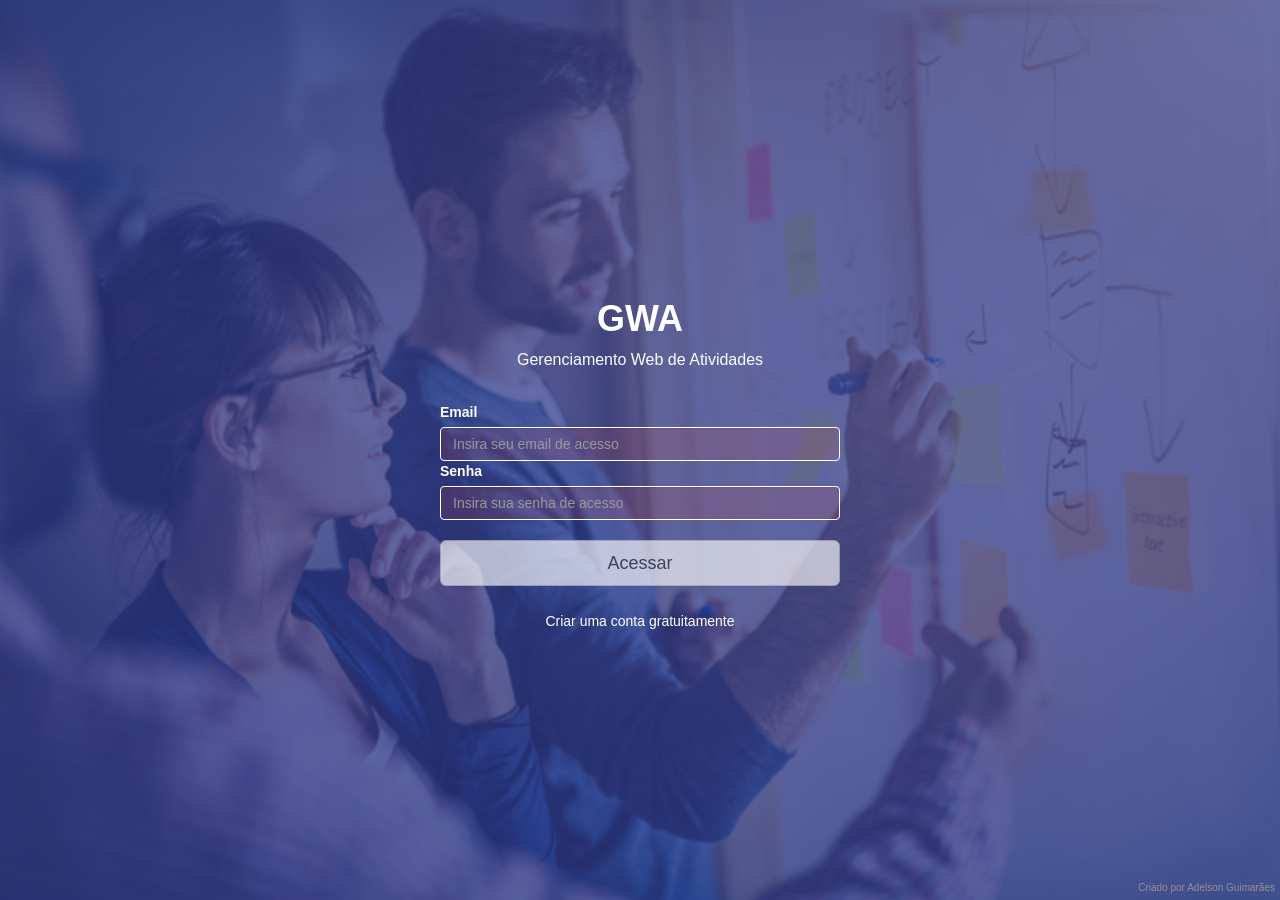
==== index.html @ f17deef1 "Adicionando envio de email com código de autorização para o usuário" ====
<!DOCTYPE html>
<html lang="pt-br" ng-app="wga">

<head>
    <meta charset="UTF-8">
    <meta name="viewport" content="width=device-width, initial-scale=1.0, maximum-scale=1.0, user-scalable=no" />
    <meta http-equiv="X-UA-Compatible" content="ie=edge">
    
    <meta property="og:locale" content="pt_BR">
    
    <meta property="og:url" content="https://www.adelsonguimaraes.com.br/incubus">
    
    <meta property="og:title" content="Incubus">
    <meta property="og:site_name" content="Incubus">
    
    <meta property="og:description" content="Sistema de Gestão de Consultoria de Vendas.">
    
    <meta property="og:image" content="https://www.adelsonguimaraes.com.br/incubus/libs/img/banner-consorcio.jpg">
    <meta property="og:image:type" content="image/jpeg">
    <meta property="og:image:width" content="800">
    <meta property="og:image:height" content="600">
    
    <!-- /** CASO SEJA UM SITE NORMAL **/ -->
    
    <meta property="og:type" content="website">

    <link rel="manifest" href="manifest.json">

    <base href="./">
    <title>GWA - Gerenciamento Web de Atividades</title>

    <!-- FavIcon -->
    <link rel="icon" href="favicon.ico" />

    <!-- Bootstrap -->
    <link href="libs/css/bootstrap/bootstrap.min.css" rel="stylesheet">
    <link rel="stylesheet" href="libs/css/unicorn-ui/buttons.css">
    <link rel="stylesheet" href="libs/css/bootstrap-datetimepicker/bootstrap-datetimepicker.min.css">
    
    <link href='libs/css/fullcalendar/fullcalendar.min.css' rel='stylesheet' />
    <link href='libs/css/fullcalendar/fullcalendar.print.min.css' rel='stylesheet' media='print' />

    <!-- Font awesome -->
    <link href="libs/css/font-awesome/css/font-awesome.min.css" rel="stylesheet">
    <!-- <link rel="stylesheet" href="https://cdnjs.cloudflare.com/ajax/libs/font-awesome/4.7.0/css/font-awesome.min.css"> -->

    <!-- Font Goole -->
    <link href="https://fonts.googleapis.com/icon?family=Material+Icons" rel="stylesheet">

    <link href='https://api.mapbox.com/mapbox-gl-js/v0.47.0/mapbox-gl.css' rel='stylesheet' />

    <link rel="stylesheet" href="libs/css/animate/animate.css">
    <link rel="stylesheet" href="libs/css/introjs/introjs.min.css">
    <link rel="stylesheet" href="libs/css/introjs/introjs-rtl.min.css">
    <link rel="stylesheet" href="libs/css/MyMenu.css">
    <link rel="stylesheet" href="libs/css/MyCalendar.css">
    <link rel="stylesheet" href="libs/css/MyToast.css">
    <link rel="stylesheet" href="libs/css/Splash.css">
    <link rel="stylesheet" href="libs/leaflet/leaflet.css" />
    <link rel="stylesheet" href="libs/css/image-viewer/imageviewer.css"/>
    <link rel="stylesheet" href="libs/css/plugins/sweetalert/sweetalert.css" />

    <link rel="stylesheet" href="app/css/style.css">
    <link rel="stylesheet" href="app/css/login.css">
    <link rel="stylesheet" href="app/css/home.css">
    <link rel="stylesheet" href="app/css/cartacredito.css">
    <link rel="stylesheet" href="app/css/consultor.css">
    <link rel="stylesheet" href="app/css/atendimento.css">
</head>

<body ng-controller="mainCtrl as main" class="{{$state.current.data.specialClass}}" landing-scrollspy id="page-top">
    <!-- Main view  -->
    <div ui-view class="wrapper"></div>
    <div id="loading" class="main-splash">
        <img src="libs/img/oc_load.gif">
        <a class="load-info">Carregando... Aguarde</a>
    </div>
    <div class="assinatura">Criado por Adelson Guimarães</div>
</body>
<!-- Main Angular scripts-->
<script type="text/javascript" src="libs/js/jquery/jquery-2.1.1.min.js"></script>
<script type="text/javascript" src="libs/js/jquery/jquery-ui-1.10.4.min.js"></script>
<script type="text/javascript" src="libs/js/bootstrap/bootstrap.min.js"></script>

<script src="libs/leaflet/leaflet.js"></script>
<script src='https://api.mapbox.com/mapbox-gl-js/v0.47.0/mapbox-gl.js'></script>
<script src='libs/js/image-viewer/imageviewer.min.js'></script>

<script src='libs/js/moment.min.js'></script>

<script type="text/javascript" src="libs/js/angular/angular.min.js"></script>
<script type="text/javascript" src="libs/js/angular/angular-sanitize.js"></script>
<script type="text/javascript" src="libs/js/plugins/oclazyload/dist/ocLazyLoad.min.js"></script>
<script type="text/javascript" src="libs/js/angular-translate/angular-translate.min.js"></script>
<script type="text/javascript" src="libs/js/ui-router/angular-ui-router.min.js"></script>
<script type="text/javascript" src="libs/js/bootstrap/ui-bootstrap-tpls-1.1.2.min.js"></script>
<script type="text/javascript" src="libs/js/plugins/angular-idle/angular-idle.js"></script>

<script src='libs/js/fullcalendar/fullcalendar.min.js'></script>
<script src='libs/js/fullcalendar/locale/pt-br.js'></script>
<script src="libs/js/bootstrap-datetimepicker/bootstrap-datetimepicker.min.js"></script>
<script src="libs/js/bootstrap-datetimepicker/locales/bootstrap-datetimepicker.pt-BR.js"></script>

<script type="text/javascript" src="libs/js/plugins/sweetalert/sweetalert.min.js"></script>
<script type="text/javascript" src="libs/js/plugins/sweetalert/angular-sweetalert.min.js"></script>

<script type="text/javascript" src="libs/js/MD5.js"></script>
<script type="text/javascript" src="libs/js/GenericModal.js"></script>
<script type="text/javascript" src="libs/js/introjs/intro.min.js"></script>
<script type="text/javascript" src="libs/js/Chart.min.js"></script>

<script type="text/javascript" src="libs/js/polyfill/object.observe.polyfill.js"></script>
<script type="text/javascript" src="libs/js/polyfill/array.observe.polyfill.js"></script>
<script type="text/javascript" src="libs/js/MyMenu.js"></script>
<script type="text/javascript" src="libs/js/MyToast.js"></script>
<script type="text/javascript" src="libs/js/MarkText.js"></script>
<script type="text/javascript" src="libs/js/MyCalendar.js"></script>
<script type="text/javascript" src="libs/js/FormataMoeda.js"></script>

<script type="text/javascript" src="libs/js/ps-input-time.js"></script>

<script type="text/javascript" src="app.js"></script>
<script type="text/javascript" src="config.js"></script>

<!-- controllers -->
<script type="text/javascript" src="app/controllers/mainCtrl.js"></script>
<script src="app/controllers/homeCtrl.js"></script>
<script src="app/controllers/loginCtrl.js"></script>
<script src="app/controllers/registrarCtrl.js"></script>
<script src="app/controllers/meusdadosCtrl.js"></script>
<!-- services -->
<script src="app/services/authenticationAPIService.js"></script>
<script src="app/services/genericAPIService.js"></script>

<!-- diretivas -->
<script type="text/javascript" src="app/directives/directives.js"></script>

<!-- filters -->
<script src="app/filters/filters.js"></script>

<!-- factory -->
<script src="app/factories/factories.js"></script>

</html>
---- libs/css/introjs/introjs.min.css ----
.introjs-overlay{position:absolute;box-sizing:content-box;z-index:999999;background-color:#000;opacity:0;background:-moz-radial-gradient(center,ellipse farthest-corner,rgba(0,0,0,.4) 0,rgba(0,0,0,.9) 100%);background:-webkit-gradient(radial,center center,0,center center,100%,color-stop(0,rgba(0,0,0,.4)),color-stop(100%,rgba(0,0,0,.9)));background:-webkit-radial-gradient(center,ellipse farthest-corner,rgba(0,0,0,.4) 0,rgba(0,0,0,.9) 100%);background:-o-radial-gradient(center,ellipse farthest-corner,rgba(0,0,0,.4) 0,rgba(0,0,0,.9) 100%);background:-ms-radial-gradient(center,ellipse farthest-corner,rgba(0,0,0,.4) 0,rgba(0,0,0,.9) 100%);background:radial-gradient(center,ellipse farthest-corner,rgba(0,0,0,.4) 0,rgba(0,0,0,.9) 100%);-webkit-transition:all .3s ease-out;-moz-transition:all .3s ease-out;-ms-transition:all .3s ease-out;-o-transition:all .3s ease-out;transition:all .3s ease-out}.introjs-fixParent{z-index:auto!important;opacity:1!important;-webkit-transform:none!important;-moz-transform:none!important;-ms-transform:none!important;-o-transform:none!important;transform:none!important}.introjs-showElement,tr.introjs-showElement>td,tr.introjs-showElement>th{z-index:9999999!important}.introjs-disableInteraction{z-index:99999999!important;position:absolute;background-color:#fff;opacity:0}.introjs-relativePosition,tr.introjs-showElement>td,tr.introjs-showElement>th{position:relative}.introjs-helperLayer{box-sizing:content-box;position:absolute;z-index:9999998;background-color:#fff;background-color:rgba(255,255,255,.9);border:1px solid #777;border:1px solid rgba(0,0,0,.5);border-radius:4px;box-shadow:0 2px 15px rgba(0,0,0,.4);-webkit-transition:all .3s ease-out;-moz-transition:all .3s ease-out;-ms-transition:all .3s ease-out;-o-transition:all .3s ease-out;transition:all .3s ease-out}.introjs-tooltipReferenceLayer{box-sizing:content-box;position:absolute;visibility:hidden;z-index:100000000;background-color:transparent;-webkit-transition:all .3s ease-out;-moz-transition:all .3s ease-out;-ms-transition:all .3s ease-out;-o-transition:all .3s ease-out;transition:all .3s ease-out}.introjs-helperLayer *,.introjs-helperLayer :after,.introjs-helperLayer :before{-webkit-box-sizing:content-box;-moz-box-sizing:content-box;-ms-box-sizing:content-box;-o-box-sizing:content-box;box-sizing:content-box}.introjs-helperNumberLayer{box-sizing:content-box;position:absolute;visibility:visible;top:-16px;left:-16px;z-index:9999999999!important;padding:2px;font-family:Arial,verdana,tahoma;font-size:13px;font-weight:700;color:#fff;text-align:center;text-shadow:1px 1px 1px rgba(0,0,0,.3);background:#ff3019;background:-webkit-linear-gradient(top,#ff3019 0,#cf0404 100%);background:-webkit-gradient(linear,left top,left bottom,color-stop(0,#ff3019),color-stop(100%,#cf0404));background:-moz-linear-gradient(top,#ff3019 0,#cf0404 100%);background:-ms-linear-gradient(top,#ff3019 0,#cf0404 100%);background:-o-linear-gradient(top,#ff3019 0,#cf0404 100%);background:linear-gradient(to bottom,#ff3019 0,#cf0404 100%);width:20px;height:20px;line-height:20px;border:3px solid #fff;border-radius:50%;box-shadow:0 2px 5px rgba(0,0,0,.4)}.introjs-arrow{border:5px solid transparent;content:'';position:absolute}.introjs-arrow.top{top:-10px;border-bottom-color:#fff}.introjs-arrow.top-right{top:-10px;right:10px;border-bottom-color:#fff}.introjs-arrow.top-middle{top:-10px;left:50%;margin-left:-5px;border-bottom-color:#fff}.introjs-arrow.right{right:-10px;top:10px;border-left-color:#fff}.introjs-arrow.right-bottom{bottom:10px;right:-10px;border-left-color:#fff}.introjs-arrow.bottom{bottom:-10px;border-top-color:#fff}.introjs-arrow.bottom-right{bottom:-10px;right:10px;border-top-color:#fff}.introjs-arrow.bottom-middle{bottom:-10px;left:50%;margin-left:-5px;border-top-color:#fff}.introjs-arrow.left{left:-10px;top:10px;border-right-color:#fff}.introjs-arrow.left-bottom{left:-10px;bottom:10px;border-right-color:#fff}.introjs-tooltip{box-sizing:content-box;position:absolute;visibility:visible;padding:10px;background-color:#fff;min-width:200px;max-width:300px;border-radius:3px;box-shadow:0 1px 10px rgba(0,0,0,.4);-webkit-transition:opacity .1s ease-out;-moz-transition:opacity .1s ease-out;-ms-transition:opacity .1s ease-out;-o-transition:opacity .1s ease-out;transition:opacity .1s ease-out}.introjs-tooltipbuttons{text-align:right;white-space:nowrap}.introjs-button{box-sizing:content-box;position:relative;overflow:visible;display:inline-block;padding:.3em .8em;border:1px solid #d4d4d4;margin:0;text-decoration:none;text-shadow:1px 1px 0 #fff;font:11px/normal sans-serif;color:#333;white-space:nowrap;cursor:pointer;outline:0;background-color:#ececec;background-image:-webkit-gradient(linear,0 0,0 100%,from(#f4f4f4),to(#ececec));background-image:-moz-linear-gradient(#f4f4f4,#ececec);background-image:-o-linear-gradient(#f4f4f4,#ececec);background-image:linear-gradient(#f4f4f4,#ececec);-webkit-background-clip:padding;-moz-background-clip:padding;-o-background-clip:padding-box;-webkit-border-radius:.2em;-moz-border-radius:.2em;border-radius:.2em;zoom:1;margin-top:10px}.introjs-button:hover{border-color:#bcbcbc;text-decoration:none;box-shadow:0 1px 1px #e3e3e3}.introjs-button:active,.introjs-button:focus{background-image:-webkit-gradient(linear,0 0,0 100%,from(#ececec),to(#f4f4f4));background-image:-moz-linear-gradient(#ececec,#f4f4f4);background-image:-o-linear-gradient(#ececec,#f4f4f4);background-image:linear-gradient(#ececec,#f4f4f4)}.introjs-button::-moz-focus-inner{padding:0;border:0}.introjs-skipbutton{box-sizing:content-box;margin-right:5px;color:#7a7a7a}.introjs-prevbutton{-webkit-border-radius:.2em 0 0 .2em;-moz-border-radius:.2em 0 0 .2em;border-radius:.2em 0 0 .2em;border-right:none}.introjs-prevbutton.introjs-fullbutton{border:1px solid #d4d4d4;-webkit-border-radius:.2em;-moz-border-radius:.2em;border-radius:.2em}.introjs-nextbutton{-webkit-border-radius:0 .2em .2em 0;-moz-border-radius:0 .2em .2em 0;border-radius:0 .2em .2em 0}.introjs-nextbutton.introjs-fullbutton{-webkit-border-radius:.2em;-moz-border-radius:.2em;border-radius:.2em}.introjs-disabled,.introjs-disabled:focus,.introjs-disabled:hover{color:#9a9a9a;border-color:#d4d4d4;box-shadow:none;cursor:default;background-color:#f4f4f4;background-image:none;text-decoration:none}.introjs-hidden{display:none}.introjs-bullets{text-align:center}.introjs-bullets ul{box-sizing:content-box;clear:both;margin:15px auto 0;padding:0;display:inline-block}.introjs-bullets ul li{box-sizing:content-box;list-style:none;float:left;margin:0 2px}.introjs-bullets ul li a{box-sizing:content-box;display:block;width:6px;height:6px;background:#ccc;border-radius:10px;-moz-border-radius:10px;-webkit-border-radius:10px;text-decoration:none;cursor:pointer}.introjs-bullets ul li a:hover{background:#999}.introjs-bullets ul li a.active{background:#999}.introjs-progress{box-sizing:content-box;overflow:hidden;height:10px;margin:10px 0 5px 0;border-radius:4px;background-color:#ecf0f1}.introjs-progressbar{box-sizing:content-box;float:left;width:0%;height:100%;font-size:10px;line-height:10px;text-align:center;background-color:#08c}.introjsFloatingElement{position:absolute;height:0;width:0;left:50%;top:50%}.introjs-fixedTooltip{position:fixed}.introjs-hint{box-sizing:content-box;position:absolute;background:0 0;width:20px;height:15px;cursor:pointer}.introjs-hint:focus{border:0;outline:0}.introjs-hidehint{display:none}.introjs-fixedhint{position:fixed}.introjs-hint:hover>.introjs-hint-pulse{border:5px solid rgba(60,60,60,.57)}.introjs-hint-pulse{box-sizing:content-box;width:10px;height:10px;border:5px solid rgba(60,60,60,.27);-webkit-border-radius:30px;-moz-border-radius:30px;border-radius:30px;background-color:rgba(136,136,136,.24);z-index:10;position:absolute;-webkit-transition:all .2s ease-out;-moz-transition:all .2s ease-out;-ms-transition:all .2s ease-out;-o-transition:all .2s ease-out;transition:all .2s ease-out}.introjs-hint-no-anim .introjs-hint-dot{-webkit-animation:none;-moz-animation:none;animation:none}.introjs-hint-dot{box-sizing:content-box;border:10px solid rgba(146,146,146,.36);background:0 0;-webkit-border-radius:60px;-moz-border-radius:60px;border-radius:60px;height:50px;width:50px;-webkit-animation:introjspulse 3s ease-out;-moz-animation:introjspulse 3s ease-out;animation:introjspulse 3s ease-out;-webkit-animation-iteration-count:infinite;-moz-animation-iteration-count:infinite;animation-iteration-count:infinite;position:absolute;top:-25px;left:-25px;z-index:1;opacity:0}@-webkit-keyframes introjspulse{0%{-webkit-transform:scale(0);opacity:0}25%{-webkit-transform:scale(0);opacity:.1}50%{-webkit-transform:scale(.1);opacity:.3}75%{-webkit-transform:scale(.5);opacity:.5}100%{-webkit-transform:scale(1);opacity:0}}@-moz-keyframes introjspulse{0%{-moz-transform:scale(0);opacity:0}25%{-moz-transform:scale(0);opacity:.1}50%{-moz-transform:scale(.1);opacity:.3}75%{-moz-transform:scale(.5);opacity:.5}100%{-moz-transform:scale(1);opacity:0}}@keyframes introjspulse{0%{transform:scale(0);opacity:0}25%{transform:scale(0);opacity:.1}50%{transform:scale(.1);opacity:.3}75%{transform:scale(.5);opacity:.5}100%{transform:scale(1);opacity:0}}
---- libs/css/introjs/introjs-rtl.min.css ----
.introjs-tooltipbuttons{text-align:left}.introjs-skipbutton{margin-left:5px}.introjs-tooltip{direction:rtl}.introjs-prevbutton{border:1px solid #d4d4d4;border-left:none;-webkit-border-radius:0 .2em .2em 0;-moz-border-radius:0 .2em .2em 0;border-radius:0 .2em .2em 0}.introjs-nextbutton{border:1px solid #d4d4d4;-webkit-border-radius:.2em 0 0 .2em;-moz-border-radius:.2em 0 0 .2em;border-radius:.2em 0 0 .2em}.introjs-bullets ul li{float:right}
---- libs/css/MyMenu.css ----
.mymenu {
    top:0;
    /* left: 0; */
    height: 100%;
    /* width: 100%; */
    background: rgba(0, 0, 0, 0.747);
    position: fixed;
    z-index: 9000;
    /* left: -420px; esconde menu a esquerda */
    /* transition: ease .3s all; */
    transition: all 130ms ease-in;
    -webkit-transform: translateX(-103%); /* esconde menu a esquerda */
    transform: translateX(-103%); /* esconde menu a esquerda */
    pointer-events: none; /* desativa eventos */
}
.mymenu-show {
    /* left: 0px; mostra menu */
    width: 100%;
    transition: all 330ms ease-out;
    -webkit-transform: none; /* mostra menu */
    transform: none; /* mostra menu */
    pointer-events: auto; /* ativa eventos */
}
.mymenu .close {
    padding: 10px;
    font-size: 35px;
    color: rgb(170, 7, 7);
    background: #000000ab;
    opacity: initial;
    text-shadow: none;
}

.mymenu .box {
    background: #fff;
    border-right: 1px solid rgba(0, 0, 0, 0.397);
    width: 310px;
    height: 100%;
    overflow: auto;
}
.mymenu::after {
    opacity: 0.3;
}
.mymenu .header {
    height: 200px;
    width: 100%;
    /* background: blueviolet; */
    border-bottom: 1px solid #ccc;
    padding: 20px;
    cursor: pointer;
}
.mymenu .user {
    margin: 0 auto;
    height: 120px;
    width: 120px;
}
.mymenu .user img {
    height: 120px;
    width: 120px;
    border-radius: 100px;
    padding: 5px;
    border: 1px double #ccc;
}
.mymenu .header a {
    display: block;
    text-align: center;
    padding: 5px;
    font-family: Arial, Helvetica, sans-serif;
    font-size: 18px;
    font-weight: bold;
    color: black;
    text-decoration: none;
}
.mymenu ul {
    padding: 0;
    list-style: none;
    margin: 0;
    margin-bottom: 40px;
}
.mymenu ul:nth-child(3)  {
    padding-left: 18px;
    display: none; /*esconde o sub menus*/
}
.mymenu li {
    border-bottom: 1px solid #ccc;
}
.mymenu li a {
    font-family: 'Segoe UI', Tahoma, Geneva, Verdana, sans-serif;
    font-size: 16px;
    font-weight: bold;
    text-decoration: none;
    display: block;
    padding: 10px;
    color: black;
    cursor: pointer;
}
.mymenu li a:hover {
    background: #ccc;
}
.mymenu li .active  {
    border-left: 5px solid #2196F3;
    background: #d4d4d4;
}
.mymenu li a i {
    padding-right: 3px;
}
.mymenu .footer {
    position: fixed;
    border-top: 1px solid #ccc;
    width: 310px;
    height: 45px;
    bottom:0;
}
.mymenu .footer a {
    color: red;
    display: block;
    padding: 12px 20px;
    font-size: 18px;
    text-align: right;
    text-decoration: none;
    cursor: pointer;
    background: #fff;
}
.mymenu .footer a:hover {
    background: #ccc;
}
.mymenu .footer .version {
    padding: 15px 10px;
    position: absolute;
}
---- libs/css/MyCalendar.css ----
/* body, html {
    height: 1200px;
} */
#calendar-container {
    margin-top: 95px;
    position: fixed;
    overflow: scroll;
    top: 0;
    left: 0;
    right: 0;
    bottom: 0;
}
.fc-header-toolbar {
    /*
    the calendar will be butting up against the edges,
    but let's scoot in the header's buttons
    */
    padding-top: 1em;
    padding-left: 1em;
    padding-right: 1em;
}
.dragPaint {
    /* background: rgba(19, 98, 163, 0.096); */
    background: rgba(158, 223, 37, 0.096);
    height: 40px;
    width: 40px;
    border-radius: 50px;
}
.container-options {
    /* height: 106px; */
    top:0;
    left: 0;
}
.container-options-content {
    position: fixed;
    width: 100%;
    z-index: 2;
}
.options {
    /* height: 40px; */
    background: rgb(240, 240, 240);
    border-bottom: 1px solid rgba(8, 8, 8, 0.082);
    width: 100%;
    height: 55px;
    padding: 10px;
    text-align: center;
    display: block;
}
.floatLeft {
    float: left;
    display: block;
}
.options-title {
    display: inline-block;
    text-align: center;
    height: 25px;
    width: 250px;
}
.floatRight {
    float: right;
    display: block;
}
.options input[type=text] {
    padding: 5px;
    width: 150px;
    border: none;
    border-radius: 2px;
    -webkit-box-shadow: 0px 4px 1px -1px rgba(0,0,0,0.13);
    -moz-box-shadow: 0px 4px 1px -1px rgba(0,0,0,0.13);
    box-shadow: 0px 4px 1px -1px rgba(0,0,0,0.13);
}
.calendar-title {
    text-align: center;
    padding: 10px;
    background: rgb(255, 254, 254);
    border-bottom: 1px solid rgba(8, 8, 8, 0.082);
    width: 100%;
    color: black;
    font-size: 18px;
    cursor: pointer;
    display: block;
}
.calendar-title a {
    text-decoration: none;
}
.calendar-title div {
    display: inline;
    padding: 5px 10px 5px 10px;
    z-index: 0;
}
.calendar-title i {
    display: inline;
    padding: 5px 10px 5px 10px;
    z-index: 0;
    border: 1px solid rgb(224, 224, 224);
    border-radius: 5px;
}
/* .calendar-title a {
    color: black;
} */
.datepicker {
    margin: 0 auto;
    /* position: fixed; */
    width: 210px;
    background: #fff;
    -webkit-box-shadow: 0px 1px 1px 2px rgba(0,0,0,0.16);
    -moz-box-shadow: 0px 1px 1px 2px rgba(0,0,0,0.16);
    box-shadow: 0px 1px 1px 2px rgba(0,0,0,0.16);
    display: none;
}

		/* Dropdown Button */
.btn-dropdown {
	/* border: 1px solid; */
	border: none;
    /* background-color: #f5f5f5; */
	background-color:transparent;
	/* background-image: linear-gradient(to bottom,#fff,#e6e6e6); */
	/* border-color: rgba(0,0,0,.1) rgba(0,0,0,.1) rgba(0,0,0,.25); */
    color: #333;
    text-shadow: 0 1px 1px rgba(255,255,255,.75);
    /* box-shadow: inset 0 1px 0 rgba(255,255,255,.2), 0 1px 2px rgba(0,0,0,.05); */
    padding: 10px;
    font-size: 14px;
	/* border: none; */
	/* -webkit-box-shadow: 0px 2px 3px 1px rgba(0,0,0,0.56);
	-moz-box-shadow: 0px 2px 3px 1px rgba(0,0,0,0.56);
	box-shadow: 0px 2px 3px 1px rgba(0,0,0,0.56); */
}

/* The container <div> - needed to position the dropdown content */
.dropdown {
	/* display: inline-block; */
	/* position: relative; */
	/* right: 25px; */
	/* top: 8px; */
    /* z-index: 1; */
    
    color: black;
}

.dropdown a {
    color: black;
    font-size: 25px;
    padding: 10px 23px;
}

/* Dropdown Content (Hidden by Default) */
.dropdown-content {
    display: none;
	position: absolute;
	margin-left: -135px;
    /* background-color: #f1f1f1; */
    background-color: #fff;
    min-width: 160px;
	z-index: 200;
	-webkit-box-shadow: 0px 1px 1px 2px rgba(0,0,0,0.16);
	-moz-box-shadow: 0px 1px 1px 2px rgba(0,0,0,0.16);
	box-shadow: 0px 1px 1px 2px rgba(0,0,0,0.16);
}

/* Links inside the dropdown */
.dropdown-content a {
    color: black;
    font-size: 16px;
	padding: 12px 16px;
	text-decoration: none;
	display: block;
	cursor: pointer;
}

/* Change color of dropdown links on hover */
.dropdown-content a:hover {background-color: #ddd}

/* Show the dropdown menu on hover */
/* .dropdown:hover .dropdown-content {
    display: block;
} */

/* Change the background color of the dropdown button when the dropdown content is shown */
/* .btn-dropdown:hover, .dropdown:hover .btn-dropdown  {
    background-image: -webkit-linear-gradient(top,#fff,#b3b3b3);
} */
---- libs/css/MyToast.css ----
.mytoast {
    height: 40px;
    width: 100%;
    bottom: 15px;
    left: 0;
    text-align: center;
    background: transparent;
    position: fixed;
    transition: all 330ms ease-in;
    -webkit-transform: translateY(160%); /* esconde menu a esquerda */
    transform: translateY(160%); /* esconde menu a esquerda */
}
.mytoast-show {
    -webkit-transform: none; /* esconde menu a esquerda */
    transform: none; /* esconde menu a esquerda */
    transition: all 130ms ease-in;
    z-index: 1000;
}
.mytoast a {
    background: #000000c9;
    padding: 10px 25px;
    border-radius: '50px';
    color: #fff;
}
---- libs/css/Splash.css ----
.main-splash {
    background-color: #171717; /*#fff;*/
    width: 100% !important;
    height: 100% !important;
    top:0 !important;
    left: 0 !important;
    position: fixed;
    display: none;
    z-index: 10050;
    opacity: 0.55;
    filter: alpha(opacity=80); /* For IE8 and earlier */
    align-items: center;
    flex-direction: column; /* centraliza itens flex horizontalmente */
    justify-content: center; /* centraliza itens flex verticalmente */
}

.show-splash {
    display: flex !important;
}

.main-splash .load-info {
    color: aliceblue;
    font-weight: bold;
    font-size: 16px;
}
---- libs/css/image-viewer/imageviewer.css ----
/*
    ImageViewer v 1.1.0
    Author: Sudhanshu Yadav
    Copyright (c) 2015 to Sudhanshu Yadav - ignitersworld.com , released under the MIT license.
    Demo on: http://ignitersworld.com/lab/imageViewer.html
*/

/***** image viewer css *****/
#iv-container {
  position: fixed;
  background: #0d0d0d;
  width: 100%;
  height: 100%;
  top: 0;
  left: 0;
  display: none;
  z-index: 1000;
}

.iv-container {
  overflow: hidden;
}

.iv-close {
  width: 32px;
  height: 32px;
  position: absolute;
  right: 20px;
  top: 20px;
  cursor: pointer;
  text-align: center;
  overflow: hidden;
  text-shadow: 0px 0px 3px #6d6d6d;
  -webkit-transition: all ease 200ms;
  -moz-transition: all ease 200ms;
  -o-transition: all ease 200ms;
  transition: all ease 200ms;
}
.iv-close:after,
.iv-close:before {
  content: "";
  height: 4px;
  width: 32px;
  /*background: #FFF;*/
  background: #d1514b;
  position: absolute;
  left: 0;
  top: 50%;
  margin-top: -2px;
}
.iv-close:before {
  -webkit-transform: rotate(45deg);
  -moz-transform: rotate(45deg);
  -ms-transform: rotate(45deg);
  -o-transform: rotate(45deg);
  transform: rotate(45deg);
}
.iv-close:after {
  -webkit-transform: rotate(-45deg);
  -moz-transform: rotate(-45deg);
  -ms-transform: rotate(-45deg);
  -o-transform: rotate(-45deg);
  transform: rotate(-45deg);
}
.iv-close:hover {
  -webkit-transform: rotate(90deg);
  -moz-transform: rotate(90deg);
  -ms-transform: rotate(90deg);
  -o-transform: rotate(90deg);
  transform: rotate(90deg);
}
/***** snap view css *****/
.iv-snap-view {
  width: 150px;
  height: 150px;
  position: absolute;
  top: 20px;
  left: 20px;
  border: 1px solid #666;
  background: black;
  z-index: 100;
  -webkit-box-sizing: content-box;
  -moz-box-sizing: content-box;
  box-sizing: content-box;
  -webkit-transition: all ease 400ms;
  -moz-transition: all ease 400ms;
  -o-transition: all ease 400ms;
  transition: all ease 400ms;
  opacity: 0;
}

.iv-snap-image-wrap {
  display: inline-block;
  position: absolute;
  max-width: 150px;
  max-height: 150px;
  top: 50%;
  left: 50%;
  -webkit-transform: translate(-50%, -50%);
  -moz-transform: translate(-50%, -50%);
  -ms-transform: translate(-50%, -50%);
  -o-transform: translate(-50%, -50%);
  transform: translate(-50%, -50%);
  overflow: hidden;
}

.iv-snap-image {
  position: relative;
}

.iv-snap-handle {
  position: absolute;
  border: 1px solid #ccc;
  -webkit-transform: translate3d(0, 0, 0);
  -moz-transform: translate3d(0, 0, 0);
  -ms-transform: translate3d(0, 0, 0);
  -o-transform: translate3d(0, 0, 0);
  transform: translate3d(0, 0, 0);
  -webkit-box-shadow: 0px 0px 0px 200px rgba(0, 0, 0, 0.5);
  -moz-box-shadow: 0px 0px 0px 200px rgba(0, 0, 0, 0.5);
  box-shadow: 0px 0px 0px 200px rgba(0, 0, 0, 0.5);
}

/*** zoom slider ***/
.iv-zoom-slider {
  width: 100%;
  -webkit-box-sizing: content-box;
  -moz-box-sizing: content-box;
  box-sizing: content-box;
  border: 1px solid #666;
  border-top: 0;
  background: rgba(204, 204, 204, 0.1);
  height: 15px;
  position: absolute;
  top: 150px;
  left: -1px;
}

.iv-zoom-handle {
  width: 20px;
  height: 15px;
  background: #ccc;
  position: absolute;
}

/**** snap view css end *****/
.iv-image-view {
  position: absolute;
  height: 100%;
  width: 100%;
}

.iv-image-wrap {
  display: inline-block;
}

.iv-image-wrap:active {
  cursor: move;
}

.iv-large-image {
  max-width: 100%;
  max-height: 100%;
  position: absolute;
  -webkit-transform: translate3d(0, 0, 0);
  -moz-transform: translate3d(0, 0, 0);
  -ms-transform: translate3d(0, 0, 0);
  -o-transform: translate3d(0, 0, 0);
  transform: translate3d(0, 0, 0);
}

/****** CSS loader by http://projects.lukehaas.me/css-loaders/ *****/
.iv-loader {
  top: 50%;
  left: 50%;
  border-radius: 50%;
  width: 32px;
  height: 32px;
  z-index: 100;
  margin-top: -16px;
  margin-left: -16px;
  font-size: 5px;
  position: absolute;
  text-indent: -9999em;
  border-top: 1.1em solid rgba(255, 255, 255, 0.2);
  border-right: 1.1em solid rgba(255, 255, 255, 0.2);
  border-bottom: 1.1em solid rgba(255, 255, 255, 0.2);
  border-left: 1.1em solid #ffffff;
  -webkit-transform: translateZ(0);
  -ms-transform: translateZ(0);
  transform: translateZ(0);
  -webkit-animation: load8 1.1s infinite linear;
  animation: load8 1.1s infinite linear;
}
.iv-loader:after {
  width: 10em;
  height: 10em;
  border-radius: 50%;
}
@-webkit-keyframes load8 {
  0% {
    -webkit-transform: rotate(0deg);
    transform: rotate(0deg);
  }
  100% {
    -webkit-transform: rotate(360deg);
    transform: rotate(360deg);
  }
}
@keyframes load8 {
  0% {
    -webkit-transform: rotate(0deg);
    transform: rotate(0deg);
  }
  100% {
    -webkit-transform: rotate(360deg);
    transform: rotate(360deg);
  }
}


@media screen and (max-width: 767px) {
  .iv-snap-view {
    z-index: -1;
    visibility: hidden;
  }
}
---- app/css/style.css ----
body, html {
    padding:0;
    margin: 0;
}
body {
    background: url('../../libs/img/back.jpg') no-repeat;
    background-size: cover;
    height: 100vh !important;
    width: 100%;
    background-color: #9a9a9a;
    
}
.wrapper { 
    background: #2d388cb8; /*#8c2d2d;*/
    width: inherit;
    height: inherit;
    color: #fff;
    padding: 15px;
    overflow: auto;
}
header {
    background: #8c2d2d;
    position: fixed;
    top: 0;
    left:0;
    width: 100%;
    height: 45px;
    z-index: 2;
    display: grid;
    grid-template-columns: 10% auto;
    /* border-bottom: 1px solid #ccc; */
    /* padding: 2px; */
    -webkit-box-shadow: 0px -1px 2px 3px rgba(0,0,0,0.42);
    -moz-box-shadow: 0px -1px 2px 3px rgba(0,0,0,0.42);
    box-shadow: 0px -1px 2px 3px rgba(0,0,0,0.42);
}
header img {
    height: 55px;
    border-radius: 50%;
}
header a {
    text-align: center;
    color: #fff !important;
    padding: 10px;
    font-size: 20px;
    font-family: -apple-system, BlinkMacSystemFont, 'Segoe UI', Roboto, Oxygen, Ubuntu, Cantarell, 'Open Sans', 'Helvetica Neue', sans-serif;
    font-weight: bold;
    text-decoration: none !important;
    width: 100%;
    position: absolute;
    z-index: -1;
}
.space {
    height: 65px;
}
.importante {
    color: red;
}

.assinatura {
    position: fixed;
    right: 5px;
    bottom:5px;
    color: rgb(146, 146, 146);
    font-size: 10px;
}
---- app/css/login.css ----
.container-login {
    display: flex;
    height: 100%;
    align-items: center;
    width: 100%;
    min-height: 400px;
}
.container-login .login-panel {
    max-width: 400px;
    flex:1;
    margin: 0 auto;
}

.container-login .login-panel .img {
    width: 80%;
    margin-left: 40px;
}

.container-login .login-panel .titulo {
    display: block;
    text-align: center;
    padding: 15px;
    margin-bottom:15px;
}

.container-login .login-panel .titulo h1 {
    font-weight: bold;
}
.container-login .login-panel .titulo small {
    font-size:16px;
}

.container-login .login-panel input {
    background: rgba(202, 75, 75, 0.17);
    border: 1px solid #fff;
    color: #fff;
}
.container-login .login-panel .inscreverse {
    display: block;
    text-align: center;
    padding: 5px;
    color: #fff;
    text-decoration: none;
    cursor: pointer;
    margin-top: 20px;
}
---- app/css/home.css ----
.notification {
    position: fixed;
    bottom: 20px;
    right: 25px;
    z-index: 100;
}
.notification a {
    height: 38px;
    width: 38px;
    display: block;
    background: #2196f3;
    padding: 9px 8px;
    text-align: center;
    color: #fff;
    border-radius: 50%;
    cursor: pointer;
}
.notification span {
    position: absolute;
    padding: 0 2px 0 2px;
    top: -3px;
    right: -4px;
    background-color: #f44336;
    color: #FFFFFF;
}
.title {
    background: #6b94c7;
    padding: 10px;
    color: #fff;
    text-align: center;
    font-size: 18px;
    position: relative;
    border-bottom: 1px solid #486e9e;
}
.title a {
    right: 15px;
    position: absolute;
    cursor: pointer;
    color: #fff;
    text-decoration: none;
}
.agendamentos {
    display: grid !important;
    grid-template-columns: auto !important;
}
.cliente-interesse {
    border: 1px solid #ddd;
    padding: 2px 10px 2px 10px;
}

@media (min-width: 1020px) {
    .agendamentos {
        display: grid !important;
        grid-template-columns: 50% 50% !important;
    }
}

@media (min-width: 1250px) {
}
---- app/css/consultor.css ----
.sub-menu {
    width: 100%;
    padding: 2px;
    /* background: #cecece; */
    /* position: fixed; */
}
.sub-menu .filtro {
    display: flex;
}
.sub-menu .filtro div:nth-child(2) {
    flex:1;
}
/* .sub-menu .filtro div:nth-child(2) {
    flex:0.5;
} */
---- app/css/atendimento.css ----
.main-atendimento {
    position: relative;
    /* background-image: url(../../libs/img/background.jpg); */
    background-image: url(../../libs/img/background2.jpg);
    background-size: cover;
    /* background-color: rgb(19, 19, 19); */
    height: 100vh;
    overflow: auto;
}

.main-atendimento section {
    padding: 10px;
    margin: 5px auto;
    background-color: rgba(239, 233, 255, 0.966);
    text-align: center;
    border: 1px solid #958ea7;
    width: 95%;
}

/* consultor */
.main-atendimento .consultor {
    /* padding: 10px;
    margin: 10px;
    background-color: rgba(239, 233, 255, 0.966); */
    /* display: flex; */
    /* text-align: center; */
}
.main-atendimento .profile {
    width: 120px;
    height: 120px;
    border-radius: 100px;
    overflow: hidden;
    margin: 0 auto;
    box-shadow: 1px 2px 4px 2px #505050;
}
.main-atendimento .profile img {
    max-width: 100%;
}
.main-atendimento .consultor div .info {
    padding: 10px;
    /* width: 70%; */
}
.main-atendimento .consultor div .nome {
    font-size: 18px;
    font-weight: bold;
    text-decoration: none;
    color: black;
    display: block;
}
.main-atendimento .consultor div .cargo {
    text-decoration: none;
    color: rgba(56, 55, 55, 0.829);
    display: block;
    font-weight: 600;
}
.main-atendimento .consultor div .celular {
    text-decoration: none;
    color: rgb(255, 255, 255);
    background: maroon;
    font-weight: bold;
    display: block;
}
.main-atendimento .consultor div .celular i {
    font-size: 18px;
}

/* Simulacao */
.main-atendimento .simulacao {
    /* padding: 10px;
    text-align: center;
    margin: 10px;
    background: rgba(239, 233, 255, 0.904); */
}
.main-atendimento .simulacao a {
    width: 100px;
    padding: 15px;
    margin: 2px;
}
.main-atendimento .simulacao i {
    color: black;
    font-size: 35px;
    display: block;
    font-weight: bold;
}

/*informativos*/
.main-atendimento .informativos {
    /* padding: 10px;
    text-align: center;
    margin: 10px;
    background: rgba(239, 233, 255, 0.904); */
}
.main-atendimento .informativos a {
    text-decoration: none;
    color: rgb(255, 255, 255);
    background: maroon;
    font-weight: bold;
}

/*localizacao*/
.main-atendimento .localizacao {
    /* padding: 10px;
    text-align: center;
    margin: 10px;
    background: rgba(239, 233, 255, 0.904); */
}
.main-atendimento .localizacao .endereco {
    text-decoration: none;
    color: black;
    font-size: 16px;
    display: block;
    font-weight: bold;
    padding: 5px;
    /* margin: 5px; */
}
.main-atendimento .localizacao .como-chegar {
    display: block;
    margin: 5px;
}
.main-atendimento .localizacao .como-chegar a {
    text-decoration: none;
    color: rgb(255, 255, 255);
    background: maroon;
    font-weight: bold;
}

/*social*/
.main-atendimento .social {
    /* padding: 10px;
    text-align: center;
    margin: 10px;
    background: rgba(239, 233, 255, 0.904); */
}
.main-atendimento .social a {
    background: #fff;
    font-size: 16px;
}
.main-atendimento .social i {
    font-size: 30px;
    display: block;
}
/* .main-atendimento .irs, .irs-with-grid {
    background: #fff !important;
} */
/* .main-atendimento .irs-slider{
    
} */

@media (min-width: 1020px) {
    .main-atendimento section {
        margin: 20px auto;
        width: 80%;
    }
    .main-atendimento .consultor div .celular {
        display: inline-grid;
    }
}
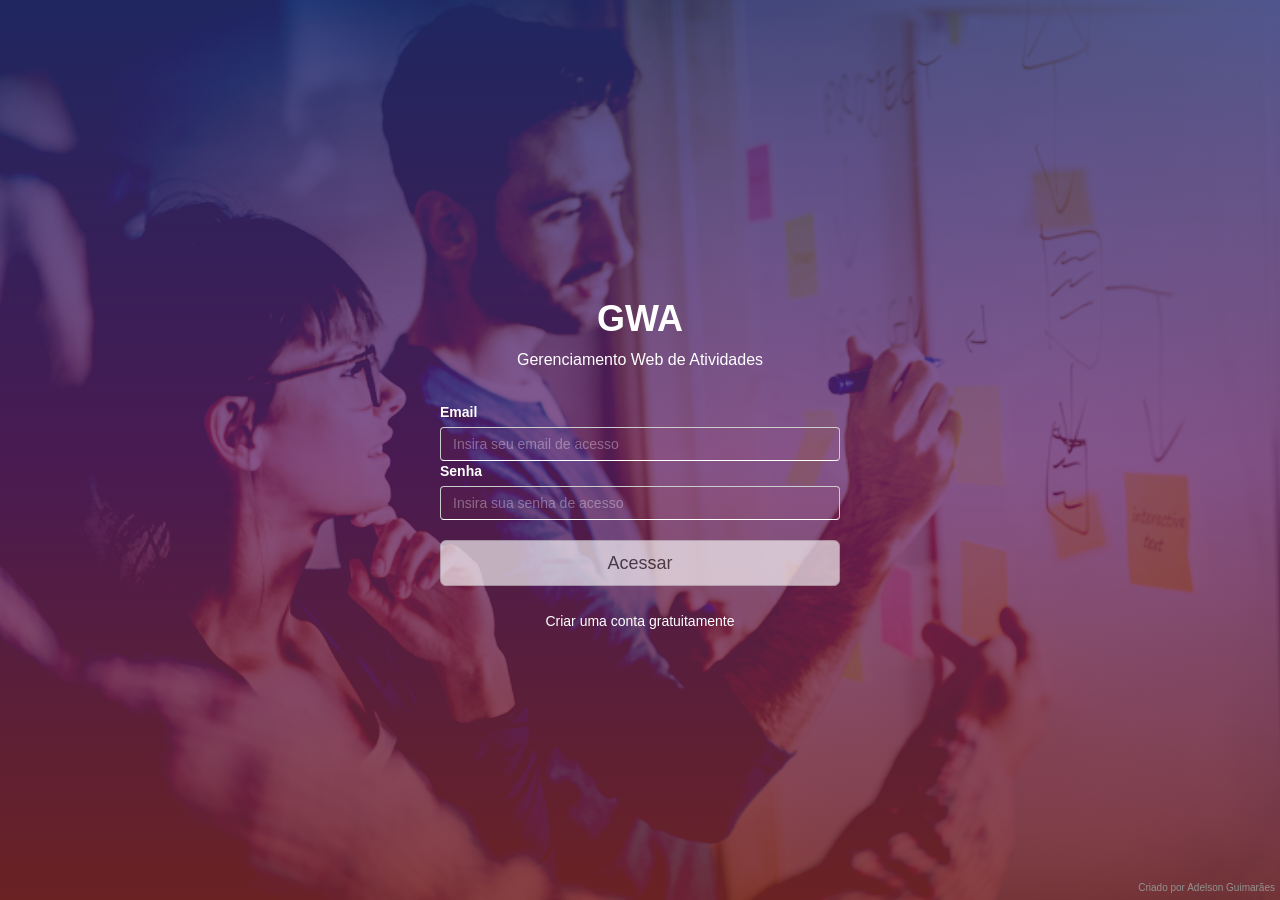
==== commit 96e78095: "Atualização de Menu, adição da tela de projetos" ====
--- a/index.html
+++ b/index.html
@@ -52,7 +52,6 @@
     <link rel="stylesheet" href="libs/css/animate/animate.css">
     <link rel="stylesheet" href="libs/css/introjs/introjs.min.css">
     <link rel="stylesheet" href="libs/css/introjs/introjs-rtl.min.css">
-    <link rel="stylesheet" href="libs/css/MyMenu.css">
     <link rel="stylesheet" href="libs/css/MyCalendar.css">
     <link rel="stylesheet" href="libs/css/MyToast.css">
     <link rel="stylesheet" href="libs/css/Splash.css">
@@ -111,7 +110,6 @@
 
 <script type="text/javascript" src="libs/js/polyfill/object.observe.polyfill.js"></script>
 <script type="text/javascript" src="libs/js/polyfill/array.observe.polyfill.js"></script>
-<script type="text/javascript" src="libs/js/MyMenu.js"></script>
 <script type="text/javascript" src="libs/js/MyToast.js"></script>
 <script type="text/javascript" src="libs/js/MarkText.js"></script>
 <script type="text/javascript" src="libs/js/MyCalendar.js"></script>
@@ -128,6 +126,7 @@
 <script src="app/controllers/loginCtrl.js"></script>
 <script src="app/controllers/registrarCtrl.js"></script>
 <script src="app/controllers/meusdadosCtrl.js"></script>
+<script src="app/controllers/projetoCtrl.js"></script>
 <!-- services -->
 <script src="app/services/authenticationAPIService.js"></script>
 <script src="app/services/genericAPIService.js"></script>
--- a/libs/css/Splash.css
+++ b/libs/css/Splash.css
@@ -7,7 +7,7 @@
     position: fixed;
     display: none;
     z-index: 10050;
-    opacity: 0.55;
+    opacity: 0.85;
     filter: alpha(opacity=80); /* For IE8 and earlier */
     align-items: center;
     flex-direction: column; /* centraliza itens flex horizontalmente */
@@ -22,4 +22,5 @@
     color: aliceblue;
     font-weight: bold;
     font-size: 16px;
+    text-decoration: none;
 }
--- a/app/css/style.css
+++ b/app/css/style.css
@@ -1,55 +1,262 @@
 body, html {
     padding:0;
     margin: 0;
+    font-family: "Helvetica Neue",Helvetica,Arial,sans-serif;
 }
 body {
     background: url('../../libs/img/back.jpg') no-repeat;
     background-size: cover;
+    background-blend-mode: color-burn;
     height: 100vh !important;
     width: 100%;
     background-color: #9a9a9a;
-    
 }
 .wrapper { 
-    background: #2d388cb8; /*#8c2d2d;*/
+    /* background: #1d1d1de8; */
+    /* background: #10244cd9; */
+    /* background: #691314a6; */
+    background: linear-gradient(0deg, rgba(140,45,46,0.7609418767507002) 0%, rgba(125,45,140,0.5844712885154062) 49%, rgba(45,56,140,0.6881127450980392) 100%);
+    /* background: linear-gradient(0deg, rgba(140,45,53,0.85) 10%,
+        rgba(125,45,140,0.85) 40%,
+        rgba(45,56,140,0.85) 90%
+    ); */
     width: inherit;
     height: inherit;
     color: #fff;
-    padding: 15px;
+    /* padding: 15px; */
     overflow: auto;
 }
+
+/* HEADER => */
 header {
-    background: #8c2d2d;
+    background: #10244c;
     position: fixed;
     top: 0;
     left:0;
     width: 100%;
-    height: 45px;
+    min-height: 40px;
+    height: 40px;
     z-index: 2;
-    display: grid;
-    grid-template-columns: 10% auto;
+    display: block;
     /* border-bottom: 1px solid #ccc; */
     /* padding: 2px; */
+    /* -webkit-box-shadow: 0px -1px 2px 3px rgba(0,0,0,0.42);
+    -moz-box-shadow: 0px -1px 2px 3px rgba(0,0,0,0.42);
+    box-shadow: 0px -1px 2px 3px rgba(0,0,0,0.42); */
+}
+
+/* top-header inicio */
+header .top-header {
+    display: flex;
+    width: 100%;
+    height: 50px;
+    max-height: 50px;
+    background: #10244c;
+    border-bottom: 1px solid #0b1a38;
+    padding: 10px;
+    justify-content: center;
+    align-items: center;
+    flex-direction: row;
     -webkit-box-shadow: 0px -1px 2px 3px rgba(0,0,0,0.42);
     -moz-box-shadow: 0px -1px 2px 3px rgba(0,0,0,0.42);
     box-shadow: 0px -1px 2px 3px rgba(0,0,0,0.42);
 }
-header img {
-    height: 55px;
+.top-header .icone {
+    flex: 1;
+    color: #fff;
+    max-width: 30%;
+    font-size: 20px;
+    cursor: pointer;
+}
+.top-header .titulo{
+    color: #fff;
+    text-decoration: none;
+    flex:1;
+    text-align: center;
+    font-size: 16px;
+}
+.top-header .profile{
+    flex: 1;
+    max-width: 30%;
+    display: flex;
+    /* background: #142e56; */
+    align-items: center;
+    justify-content: flex-end;
+    padding: 2px;
+    border-radius: 5px;
+}
+.profile .nome-profile {
+    color: #fff;
+    text-decoration: none;
+    margin-right: 5px;
+    display: none;
+}
+.profile .imagem-profile{
+    height: 35px;
+    width: 35px;
+    /* overflow: hidden; */
+    /* border-radius: 100px; */
+    cursor: pointer;
+}
+.imagem-profile img{
+    height: 100%;
+    width: 100%;
+    padding: 1px;
     border-radius: 50%;
-}
-header a {
+    border: 1px solid #425a8a;
+    object-fit: cover;
+
+}
+.top-header .menu-profile {
+    position: absolute;
+    background: #892222bf;
+    right: 0;
+    top: -160px;
+    z-index: -1;
+    display: flex;
+    flex-direction: column;
+    align-items: center;
+    justify-content: center;
+    /* padding: 5px; */
+    width: 65px;
+    min-height: 100px;
+    transition-property: all;
+	transition-duration: .5s;
+	transition-timing-function: cubic-bezier(0, 1, 0.5, 1);
+}
+
+.top-header .menu-profile-show {
+    top: 50px;
+}
+
+.menu-profile a {
+    display: flex;
+    flex-direction: column;
+    align-items: center;
+    justify-content: center;
+    line-height: 30px;
+    color: #fff;
+    text-decoration: none;
+    padding: 5px;
+    height: 80px;
+    width: 100%;
+    cursor: pointer;
+}
+
+.menu-profile a:hover {
+    background: #5d212b;
+}
+
+.menu-profile i {
+    font-size: 30px;
+}
+
+/* top-header fim */
+
+/* bottom-header inicio */
+header .bottom-header {
+    display: flex;
+    flex-direction: column;
+    align-items: center;
+    justify-content: flex-start;
+    width: inherit;
+    height: 100vh;
+    /* background: #193368; */
+    background: #1933689b;
+    position: relative;
+    top: -100vh;
+    z-index: -1;
+    border-bottom: 1px solid #1c1e23;
+    /* padding: 10px; */
+    transition-property: all;
+	transition-duration: .5s;
+	transition-timing-function: cubic-bezier(0, 1, 0.5, 1);
+}
+
+header .bottom-header-show {
+    top:0;
+}
+
+.bottom-header .menu-titulo {
+    padding: 10px 15px;
+    z-index: 1;
+    /* background: #233873; */
+    /* display: flex; */
+    /* justify-items: flex-end; */
+    text-align: right;
+    width: 100%;
+}
+
+.menu-titulo a {
+    color: #fff;
+    font-size: 25px;
+    cursor: pointer;
+}
+.menu-titulo i {
+    font-size: 35px;
+}
+
+.bottom-header .menu {
+    display: grid;
+    grid-template-columns: auto auto;
+    align-items: center;
+    justify-content: center;
+    overflow: overlay;
+    margin-bottom: 40px;
+    padding: 5px;
+}
+
+.menu a {
+    height: 150px;
+    width: 150px;
+    padding: 15px;
+    color: #fff;
+    display: flex;
+    flex-direction: column;
+    align-items: center;
+    justify-content: center;
+    line-height: 40px;
+    text-decoration: none;
+    cursor: pointer;
+    /* flex: 1; */
+    margin: 5px;
+}
+
+.menu a:hover {
+    /* background: rgb(241, 84, 11); */
+    background: rgba(140, 45, 46, 0.45);
+    border: none;
+    font-weight: bold;
+}
+
+.menu .active {
+    background: #254c9b;
+    border-bottom: 2px solid #346ddf;
+}
+
+.menu i {
+    font-size: 55px;
+}
+
+
+.bottom-header .botao-menu {
+    color: #fff;
+    position: absolute;
+    bottom: -18px;
+    left: 0;
+    right: 0;
+    /* background: orange; */
     text-align: center;
-    color: #fff !important;
-    padding: 10px;
-    font-size: 20px;
-    font-family: -apple-system, BlinkMacSystemFont, 'Segoe UI', Roboto, Oxygen, Ubuntu, Cantarell, 'Open Sans', 'Helvetica Neue', sans-serif;
-    font-weight: bold;
-    text-decoration: none !important;
-    width: 100%;
-    position: absolute;
-    z-index: -1;
-}
+    cursor: pointer;
+}
+.botao-menu i {
+    background: #0b1a38;
+    padding: 2px;
+    width: 40px;
+    border-bottom-left-radius: 5px;
+    border-bottom-right-radius: 5px;
+}
+
 .space {
     height: 65px;
 }
@@ -63,4 +270,77 @@
     bottom:5px;
     color: rgb(146, 146, 146);
     font-size: 10px;
+}
+
+@media (min-width: 0px) {
+    .top-header .icone {
+        font-size: 25px;
+        margin-left: 10px;
+    }
+    header .bottom-header {
+        background: transparent;
+        background: none;
+        align-items: flex-start;
+        border: none;
+        transition-property: all;
+        transition-duration: .5s;
+        transition-timing-function: cubic-bezier(0, 1, 0.5, 1);
+        width: 0;
+    }
+    .bottom-header .menu {
+        width: 65px;
+        height: inherit;
+        display: flex;
+        flex-direction: column;
+        justify-content: flex-start;
+        background: #193368de;
+    }
+    .menu a {
+        line-height: 20px;
+        width: inherit;
+        height: 80px;
+    }
+    .menu i {
+        font-size: 30px;
+    }
+}
+
+@media (min-width: 1020px) {
+    .top-header .icone {
+        font-size: 25px;
+        margin-left: 10px;
+    }
+    header .bottom-header {
+        /* width: 65px; */
+        background: transparent;
+        background: none;
+        align-items: flex-start;
+        border: none;
+        transition-property: all;
+        transition-duration: .5s;
+        transition-timing-function: cubic-bezier(0, 1, 0.5, 1);
+    }
+    .bottom-header .menu {
+        /* grid-template-columns: auto auto auto auto; */
+        width: 65px;
+        height: inherit;
+        display: flex;
+        flex-direction: column;
+        justify-content: flex-start;
+        background: #1933689b;
+    }
+    .menu a {
+        line-height: 20px;
+        width: inherit;
+        height: 80px;
+    }
+    .menu i {
+        font-size: 30px;
+    }
+    .profile .nome-profile {
+        display: flex;
+    }
+}
+
+@media (min-width: 1250px) {
 }
--- a/app/css/login.css
+++ b/app/css/login.css
@@ -4,6 +4,7 @@
     align-items: center;
     width: 100%;
     min-height: 400px;
+    padding: 15px;
 }
 .container-login .login-panel {
     max-width: 400px;
@@ -31,10 +32,18 @@
 }
 
 .container-login .login-panel input {
-    background: rgba(202, 75, 75, 0.17);
-    border: 1px solid #fff;
+    background: rgba(202, 75, 75, 0.048);
+    /* background: transparent; */
+    /* border: none; */
+    border-bottom: 1px solid #fff;
+    box-shadow: none;
     color: #fff;
 }
+
+.login-panel input::placeholder {
+    color: #ffffff57;
+}
+
 .container-login .login-panel .inscreverse {
     display: block;
     text-align: center;
--- a/app/css/home.css
+++ b/app/css/home.css
@@ -1,58 +1,75 @@
-.notification {
-    position: fixed;
-    bottom: 20px;
-    right: 25px;
-    z-index: 100;
+.main-home {
+    width: inherit;
+    height: max-content;
+    font-size: 25px;
+    font-family: 'Trebuchet MS', 'Lucida Sans Unicode', 'Lucida Grande', 'Lucida Sans', Arial, sans-serif;
 }
-.notification a {
-    height: 38px;
-    width: 38px;
-    display: block;
-    background: #2196f3;
-    padding: 9px 8px;
-    text-align: center;
-    color: #fff;
+
+.main-home .home-profile {
+    /* width: inherit; */
+    max-height: max-content;
+    display: flex;
+    flex-direction: column;
+    justify-content: center;
+    align-items: center;
+    overflow: hidden;
+    font-size: 20px;
+    /* background: rgba(255, 255, 255, 0.096); */
+    padding: 15px;
+    margin: 0 10px 0 10px;
+    /* border-bottom: 1px solid #ffffffa1; */
+    /* border-radius: 5%; */
+}
+
+.home-profile .top-profile {
+    display: flex;
+    flex-direction: row;
+    justify-content: center;
+    align-items: center;
+}
+
+.top-profile .imagem-profile {
+    height: 140px;
+    width: 140px;
     border-radius: 50%;
-    cursor: pointer;
+    /* border: 2px solid #fff; */
+    -webkit-box-shadow: 0px -1px 2px 3px rgba(0,0,0,0.42);
+    -moz-box-shadow: 0px -1px 2px 3px rgba(0,0,0,0.42);
+    box-shadow: 0px -1px 2px 3px rgba(0,0,0,0.42);
+    object-fit: cover;
 }
-.notification span {
-    position: absolute;
-    padding: 0 2px 0 2px;
-    top: -3px;
-    right: -4px;
-    background-color: #f44336;
-    color: #FFFFFF;
+.top-profile .lado-esquerdo, .lado-direito {
+    padding: 15px;
+    display: flex;
+    flex-direction: column;
+    align-items: center;
+    justify-content: center;
 }
-.title {
-    background: #6b94c7;
-    padding: 10px;
-    color: #fff;
-    text-align: center;
-    font-size: 18px;
-    position: relative;
-    border-bottom: 1px solid #486e9e;
-}
-.title a {
-    right: 15px;
-    position: absolute;
-    cursor: pointer;
+.home-profile a {
     color: #fff;
     text-decoration: none;
+    font-size: 20px;
+    font-weight: bold;
 }
-.agendamentos {
-    display: grid !important;
-    grid-template-columns: auto !important;
+.home-profile .descricao {
+    font-weight: 1;
+    color: #e4e4e4;
 }
-.cliente-interesse {
-    border: 1px solid #ddd;
-    padding: 2px 10px 2px 10px;
+
+.home-profile .bottom-profile {
+    height: 65px;
+    display: flex;
+    flex-direction: column;
+    align-items: center;
+    justify-content: center;
+}
+
+.bottom-profile .nome-profile {
+    /* font-weight: 1; */
 }
 
 @media (min-width: 1020px) {
-    .agendamentos {
-        display: grid !important;
-        grid-template-columns: 50% 50% !important;
-    }
+    
 }
 
 @media (min-width: 1250px) {
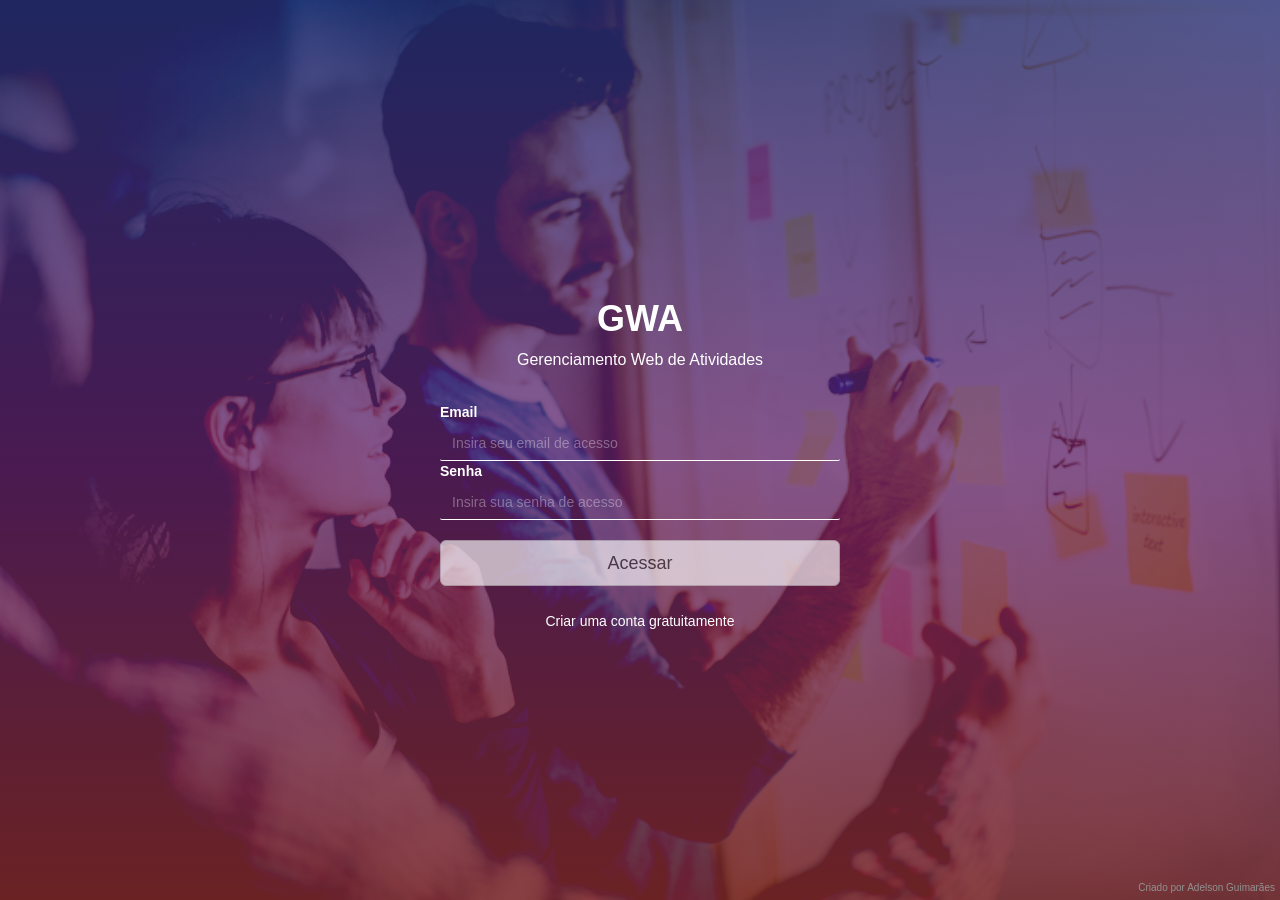
==== commit ae5babf0: "adição de fundo em vídeo" ====
--- a/index.html
+++ b/index.html
@@ -62,9 +62,8 @@
     <link rel="stylesheet" href="app/css/style.css">
     <link rel="stylesheet" href="app/css/login.css">
     <link rel="stylesheet" href="app/css/home.css">
-    <link rel="stylesheet" href="app/css/cartacredito.css">
-    <link rel="stylesheet" href="app/css/consultor.css">
-    <link rel="stylesheet" href="app/css/atendimento.css">
+    <link rel="stylesheet" href="app/css/projeto.css">
+    
 </head>
 
 <body ng-controller="mainCtrl as main" class="{{$state.current.data.specialClass}}" landing-scrollspy id="page-top">
@@ -73,6 +72,13 @@
     <div id="loading" class="main-splash">
         <img src="libs/img/oc_load.gif">
         <a class="load-info">Carregando... Aguarde</a>
+    </div>
+    <div class="bg-video">
+        <video autoplay muted loop>
+            <source src="./libs/video/corporate.mp4" type="video/mp4">
+            <source src="./libs/video/corporate.mp4" type="video/mp4">
+            <source src="./libs/video/corporate.mp4" type="video/mp4">
+        </video>
     </div>
     <div class="assinatura">Criado por Adelson Guimarães</div>
 </body>
--- a/app/css/style.css
+++ b/app/css/style.css
@@ -10,6 +10,18 @@
     height: 100vh !important;
     width: 100%;
     background-color: #9a9a9a;
+}
+.bg-video {
+    position: absolute;
+    top: 0;
+    left: 0;
+    overflow: hidden;
+    width: 100%;
+    height: 100vh;
+    z-index: -1;
+}
+.bg-video video {
+    height: 150%;
 }
 .wrapper { 
     /* background: #1d1d1de8; */
@@ -272,6 +284,49 @@
     font-size: 10px;
 }
 
+.bg-transparent {
+    /* background: #ffffff14; */
+    /* background: #24255eb0; */
+    /* background: #4a1a50db; */
+    background: #140430cc;
+    padding: 15px;
+    border-radius: 2%;
+    border: 1px solid #afafaf14;
+}
+
+.w80x100 {
+    width: 100%;
+}
+
+input {
+    /* background: rgba(202, 75, 75, 0.048) !important ; */
+    /* background: rgba(51, 29, 76, 0.28) !important; */
+    background: transparent !important;
+    border: none !important;
+    border-bottom: 1px solid #fff !important ;
+    border-radius: 2px !important;
+    box-shadow: none !important ;
+    color: #fff !important ;
+}
+
+input::placeholder {
+    color: #ffffff57;
+}
+
+.textarea-table  {
+    background: transparent;
+    width: -webkit-fill-available;
+    height: 120px;
+    resize: none;
+}
+
+.flex-column-center {
+    display: flex;
+    flex-direction: column;
+    align-items: center;
+    justify-content: center;
+}
+
 @media (min-width: 0px) {
     .top-header .icone {
         font-size: 25px;
@@ -340,6 +395,11 @@
     .profile .nome-profile {
         display: flex;
     }
+
+    .w80x100 {
+        width: 80%;
+        margin: 0 auto;
+    }
 }
 
 @media (min-width: 1250px) {
--- a/app/css/projeto.css
+++ b/app/css/projeto.css
@@ -0,0 +1,4 @@
+.main-projeto {
+    width: 100%;
+    height: max-content;
+}
